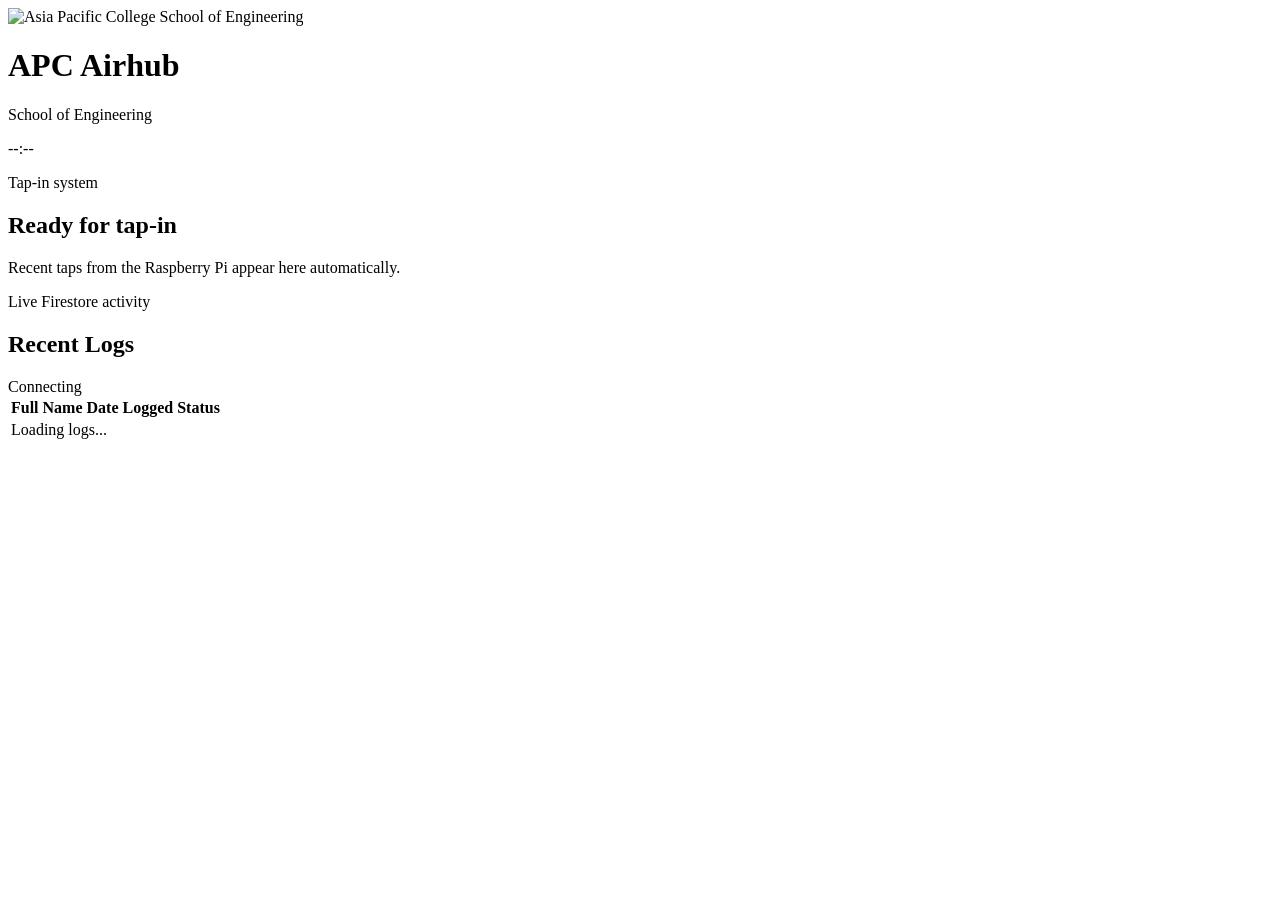
==== hosting/index.html @ a206d713 "Add Firestore-backed Firebase hosting" ====
<!DOCTYPE html>
<html lang="en">
<head>
    <meta charset="UTF-8">
    <meta name="viewport" content="width=device-width, initial-scale=1.0">
    <title>APC Airhub Tap-In</title>
    <link rel="stylesheet" href="/styles.css">
</head>
<body>
    <div class="cube-field" aria-hidden="true">
        <span></span><span></span><span></span><span></span><span></span><span></span>
    </div>

    <main class="tap-shell">
        <header class="tap-header">
            <img src="/assets/soe_airhub_logo.png" alt="Asia Pacific College School of Engineering">
            <h1>APC Airhub</h1>
            <p>School of Engineering</p>
            <time id="clock">--:--</time>
        </header>

        <section class="tap-stage" aria-live="polite">
            <p class="tap-kicker">Tap-in system</p>
            <h2 id="tapMessage">Ready for tap-in</h2>
            <p id="tapSubtext">Recent taps from the Raspberry Pi appear here automatically.</p>
        </section>

        <section class="logs-panel">
            <div class="logs-head">
                <div>
                    <p>Live Firestore activity</p>
                    <h2>Recent Logs</h2>
                </div>
                <span id="syncState" class="sync-pill">Connecting</span>
            </div>
            <div class="table-wrap">
                <table class="logs-table">
                    <thead>
                        <tr>
                            <th>Full Name</th>
                            <th>Date Logged</th>
                            <th>Status</th>
                        </tr>
                    </thead>
                    <tbody id="logsBody">
                        <tr><td colspan="3">Loading logs...</td></tr>
                    </tbody>
                </table>
            </div>
        </section>
    </main>

    <script src="/firebase-config.js"></script>
    <script type="module" src="/app.js"></script>
</body>
</html>
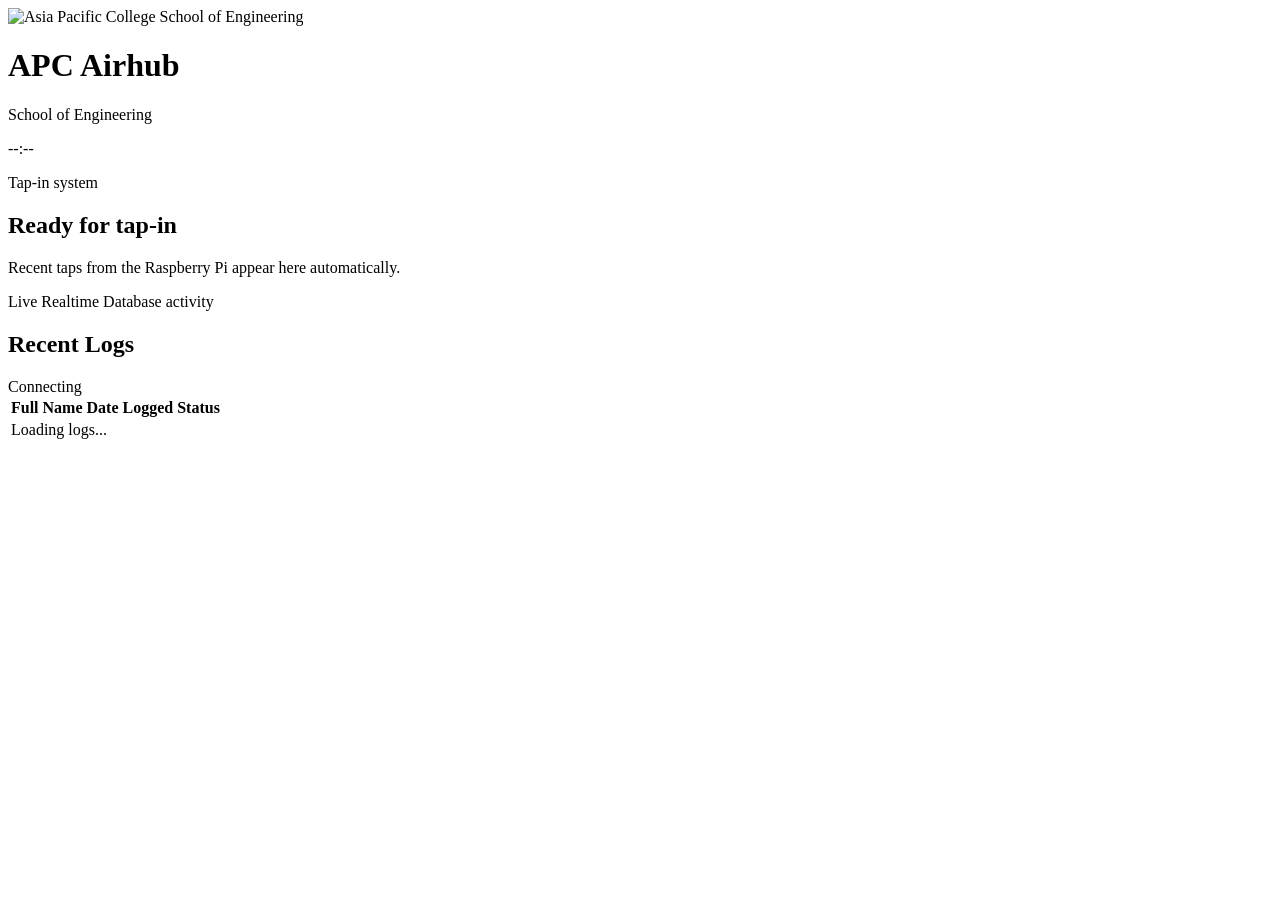
==== commit c1e55fb1: "Use Realtime Database secret only" ====
--- a/hosting/index.html
+++ b/hosting/index.html
@@ -28,7 +28,7 @@
         <section class="logs-panel">
             <div class="logs-head">
                 <div>
-                    <p>Live Firestore activity</p>
+                    <p>Live Realtime Database activity</p>
                     <h2>Recent Logs</h2>
                 </div>
                 <span id="syncState" class="sync-pill">Connecting</span>
@@ -53,4 +53,4 @@
     <script src="/firebase-config.js"></script>
     <script type="module" src="/app.js"></script>
 </body>
-</html>+</html>
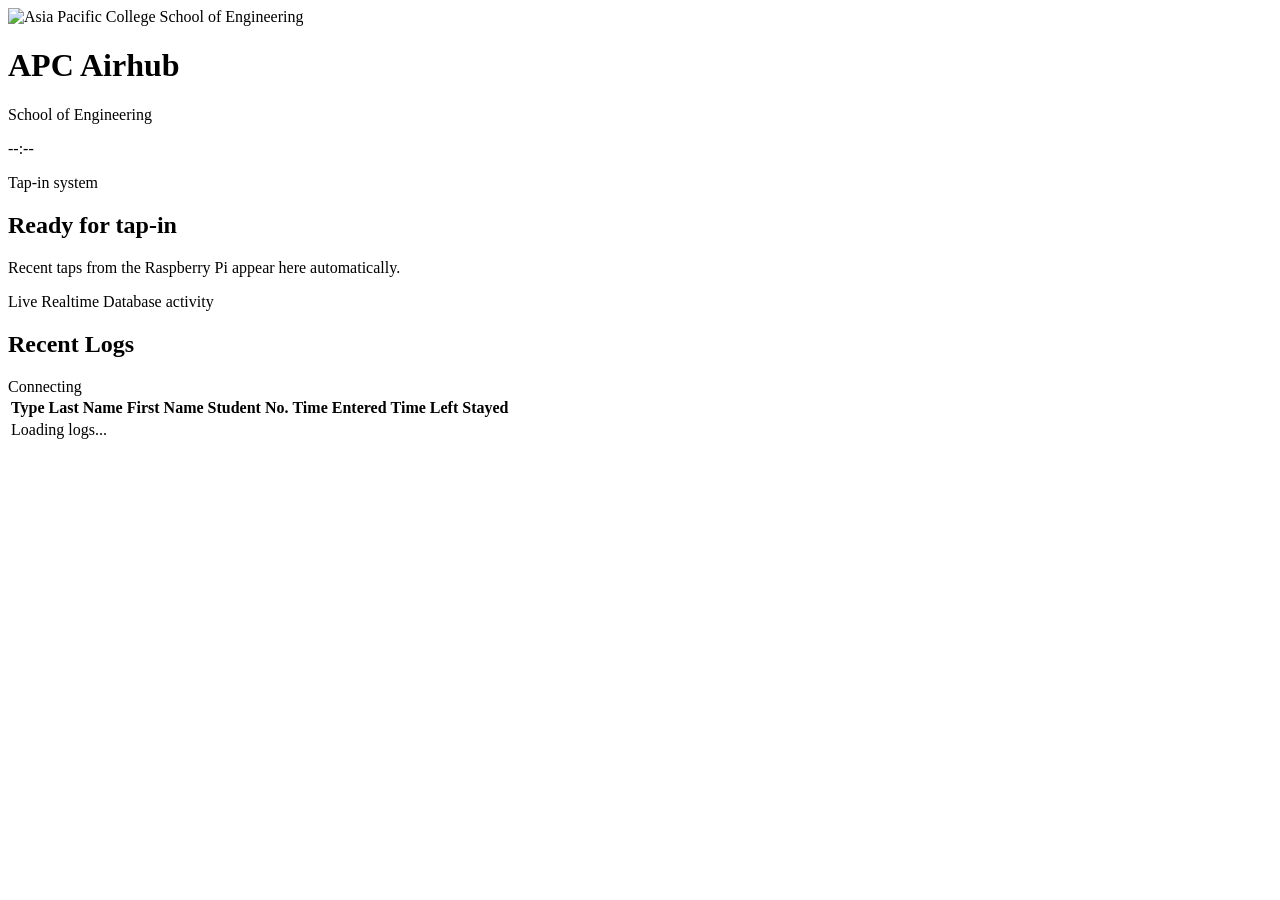
==== commit 68f49527: "Show attendance login logout details" ====
--- a/hosting/index.html
+++ b/hosting/index.html
@@ -37,13 +37,17 @@
                 <table class="logs-table">
                     <thead>
                         <tr>
-                            <th>Full Name</th>
-                            <th>Date Logged</th>
-                            <th>Status</th>
+                            <th>Type</th>
+                            <th>Last Name</th>
+                            <th>First Name</th>
+                            <th>Student No.</th>
+                            <th>Time Entered</th>
+                            <th>Time Left</th>
+                            <th>Stayed</th>
                         </tr>
                     </thead>
                     <tbody id="logsBody">
-                        <tr><td colspan="3">Loading logs...</td></tr>
+                        <tr><td colspan="7">Loading logs...</td></tr>
                     </tbody>
                 </table>
             </div>
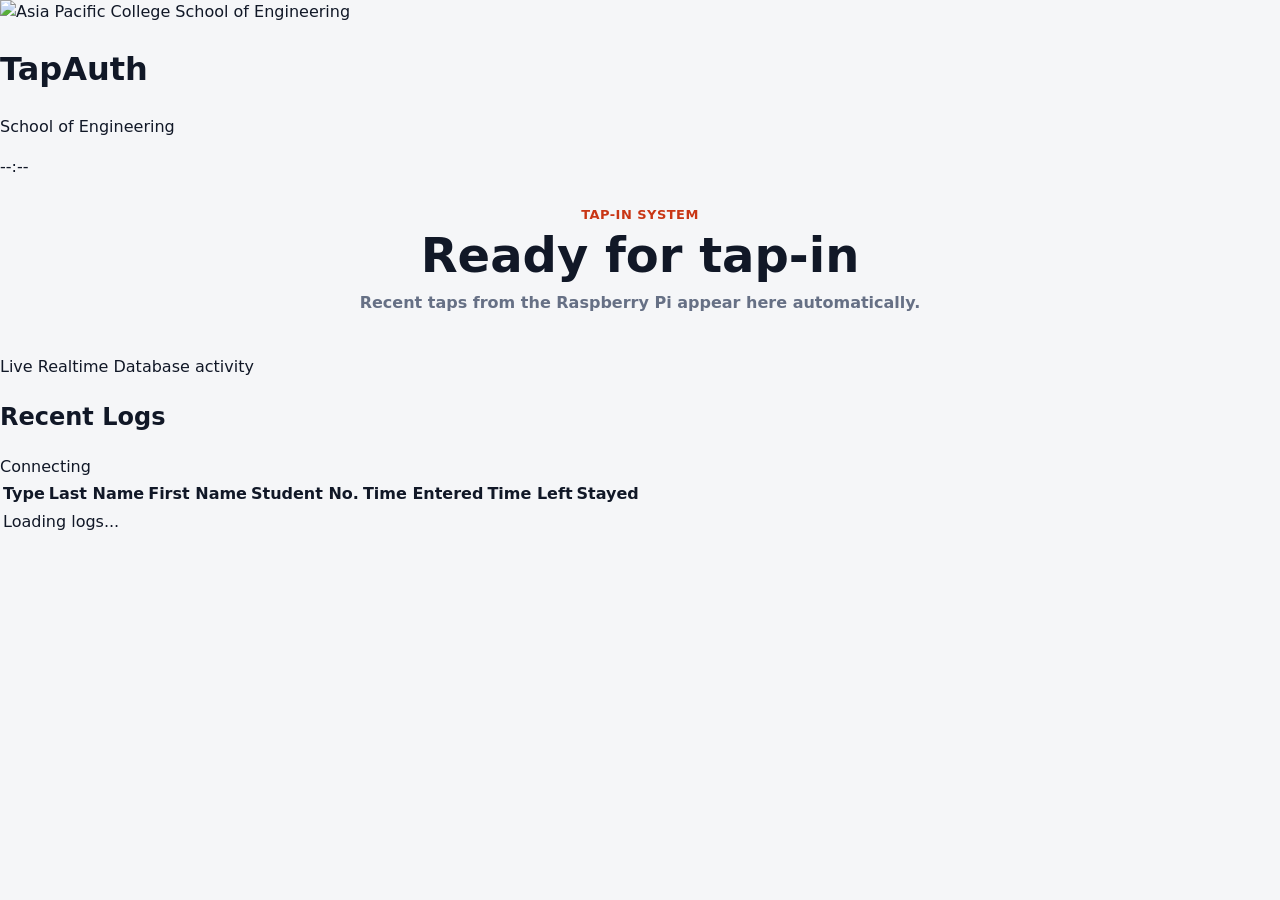
==== commit b457938b: "Release TapAuth NFC and reservation platform" ====
--- a/hosting/index.html
+++ b/hosting/index.html
@@ -3,18 +3,14 @@
 <head>
     <meta charset="UTF-8">
     <meta name="viewport" content="width=device-width, initial-scale=1.0">
-    <title>APC Airhub Tap-In</title>
+    <title>TapAuth Live Activity</title>
     <link rel="stylesheet" href="/styles.css">
 </head>
 <body>
-    <div class="cube-field" aria-hidden="true">
-        <span></span><span></span><span></span><span></span><span></span><span></span>
-    </div>
-
     <main class="tap-shell">
         <header class="tap-header">
             <img src="/assets/soe_airhub_logo.png" alt="Asia Pacific College School of Engineering">
-            <h1>APC Airhub</h1>
+            <h1>TapAuth</h1>
             <p>School of Engineering</p>
             <time id="clock">--:--</time>
         </header>
--- a/styles.css
+++ b/styles.css
@@ -0,0 +1,626 @@
+:root {
+  --accent: #f04a23;
+  --accent-dark: #c93615;
+  --ink: #111827;
+  --muted: #667085;
+  --line: #dfe3e8;
+  --surface: #ffffff;
+  --page: #f5f6f8;
+  --success: #087f5b;
+}
+
+* { box-sizing: border-box; }
+
+body {
+  margin: 0;
+  min-width: 300px;
+  min-height: 100vh;
+  background: var(--page);
+  color: var(--ink);
+  font-family: Inter, ui-sans-serif, system-ui, -apple-system, BlinkMacSystemFont, "Segoe UI", Arial, sans-serif;
+  line-height: 1.5;
+  -webkit-font-smoothing: antialiased;
+  text-rendering: optimizeLegibility;
+}
+
+button, input, select, textarea { font: inherit; }
+
+.airhub-shell {
+  width: min(1320px, calc(100% - 24px));
+  min-height: 100vh;
+  min-height: 100svh;
+  margin: 0 auto;
+  padding: 22px 0 40px;
+  display: flex;
+  flex-direction: column;
+}
+
+.airhub-header {
+  display: flex;
+  align-items: center;
+  justify-content: center;
+  gap: 16px;
+  min-height: 96px;
+}
+
+.soe-logo {
+  width: 92px;
+  height: 92px;
+  object-fit: contain;
+}
+
+.brand-block { text-align: left; }
+.brand-block h1 { margin: 0; font-size: clamp(25px, 4vw, 38px); line-height: 1.15; letter-spacing: -.02em; }
+.brand-block h1 span { color: var(--accent); }
+.brand-block h1 strong { color: var(--ink); font-weight: 750; }
+.brand-block time { display: block; margin-top: 6px; font-size: 18px; font-weight: 750; }
+
+.tap-stage {
+  min-height: 158px;
+  padding: 26px 12px 24px;
+  text-align: center;
+}
+
+.tap-kicker,
+.panel-head > p {
+  margin: 0 0 6px;
+  color: var(--accent-dark);
+  font-size: 13px;
+  font-weight: 800;
+  letter-spacing: .035em;
+  text-transform: uppercase;
+}
+
+.tap-stage h2 {
+  margin: 0;
+  font-size: clamp(32px, 5vw, 48px);
+  line-height: 1.08;
+}
+
+.tap-stage > p:not(.tap-kicker) { margin: 9px 0 0; color: var(--muted); font-weight: 650; }
+.tap-stage.verified h2 { color: var(--accent-dark); }
+.tap-stage.warning h2 { color: #b42318; }
+
+.side-tap-control {
+  position: fixed;
+  z-index: 10;
+  top: 48%;
+  right: 0;
+  min-width: 42px;
+  padding: 12px 9px;
+  border: 1px solid #efb5a7;
+  border-right: 0;
+  border-radius: 8px 0 0 8px;
+  background: #fff8f6;
+  color: var(--accent-dark);
+  font-size: 12px;
+  font-weight: 800;
+  writing-mode: vertical-rl;
+  cursor: pointer;
+}
+
+.side-tap-control:hover { background: #fff0eb; }
+.side-tap-control:disabled { opacity: .55; cursor: default; }
+
+.modal-backdrop {
+  position: fixed;
+  z-index: 100;
+  inset: 0;
+  display: grid;
+  place-items: center;
+  padding: 20px;
+  background: rgba(17, 24, 39, .58);
+  opacity: 1;
+  transition: opacity .24s ease;
+}
+
+.modal-backdrop.is-closing { opacity: 0; }
+
+.tap-dialog {
+  position: relative;
+  width: min(820px, 100%);
+  max-height: calc(100svh - 32px);
+  overflow-y: auto;
+  padding: 34px 36px 30px;
+  border: 1px solid var(--line);
+  border-radius: 10px;
+  background: var(--surface);
+  box-shadow: 0 20px 60px rgba(17, 24, 39, .22);
+}
+
+.dialog-close {
+  position: absolute;
+  top: 10px;
+  right: 12px;
+  width: 36px;
+  height: 36px;
+  border: 0;
+  border-radius: 6px;
+  background: transparent;
+  color: var(--muted);
+  font-size: 26px;
+  line-height: 1;
+  cursor: pointer;
+}
+
+.dialog-close:hover { background: #f2f4f7; color: var(--ink); }
+.dialog-step { text-align: center; }
+.dialog-step h2 { margin: 0; font-size: 32px; line-height: 1.15; }
+.dialog-step > p:not(.dialog-kicker) { margin: 8px 0 0; color: var(--muted); }
+.dialog-kicker { margin: 0 0 7px; color: var(--accent-dark); font-size: 13px; font-weight: 800; text-transform: uppercase; }
+.dialog-question { font-size: 15px; }
+
+.dialog-step .identity-line {
+  margin-top: 16px;
+  padding: 13px 16px;
+  border: 1px solid var(--line);
+  border-radius: 8px;
+  background: #f8f9fb;
+  color: var(--ink);
+  font-size: 16px;
+  font-weight: 750;
+  text-align: center;
+}
+
+.dialog-step .countdown {
+  display: flex;
+  align-items: baseline;
+  justify-content: center;
+  flex-wrap: nowrap;
+  gap: 5px;
+  margin-top: 10px;
+  color: var(--muted);
+  font-size: 11px;
+  font-weight: 700;
+  line-height: 1.2;
+  white-space: nowrap;
+}
+
+.countdown strong {
+  min-width: 16px;
+  color: var(--accent-dark);
+  font-size: 14px;
+  line-height: 1;
+}
+.dialog-actions { display: grid; grid-template-columns: 1fr 1fr; gap: 12px; margin-top: 20px; }
+
+.choice-button {
+  min-height: 132px;
+  padding: 20px;
+  border: 1px solid #d4d9e0;
+  border-radius: 8px;
+  background: #fff;
+  color: var(--ink);
+  font-size: 19px;
+  font-weight: 800;
+  text-align: center;
+  cursor: pointer;
+}
+
+.choice-button strong,
+.choice-button span { display: block; }
+.choice-button strong { font-size: 21px; }
+.choice-button span { margin-top: 8px; color: var(--muted); font-size: 13px; font-weight: 650; line-height: 1.4; }
+.choice-button.primary-choice span { color: rgba(255, 255, 255, .88); }
+
+.choice-button:hover { border-color: #efb5a7; background: #fff7f4; color: var(--accent-dark); }
+.choice-button.primary-choice { border-color: var(--accent); background: var(--accent); color: #fff; }
+.choice-button.primary-choice:hover { background: var(--accent-dark); }
+.choice-button:disabled { opacity: .55; cursor: wait; }
+.attendance-choice {
+  border-width: 3px;
+  box-shadow: 0 0 0 4px rgba(240, 74, 35, .16);
+}
+.attendance-choice strong { font-size: 28px; }
+.attendance-choice.is-checkout {
+  border-color: #a62919;
+  background: #b42318;
+  box-shadow: 0 0 0 4px rgba(180, 35, 24, .17);
+}
+.attendance-choice.is-checkout:hover { background: #8f1c13; }
+.service-choice {
+  display: grid;
+  grid-template-columns: 86px 1fr;
+  align-items: center;
+  gap: 16px;
+  min-height: 118px;
+  text-align: left;
+}
+.service-choice img { width: 86px; height: 86px; object-fit: contain; }
+.unregistered-block { margin-top: 24px; }
+.unregistered-block .choice-button { width: 100%; }
+.text-button { margin-top: 18px; padding: 6px 10px; border: 0; background: transparent; color: var(--accent-dark); font-weight: 750; cursor: pointer; }
+.result-step .primary-action { width: 100%; margin-top: 22px; }
+body.modal-open { overflow: hidden; }
+
+.registration-code-form { display: grid; gap: 10px; margin-top: 24px; text-align: left; }
+.registration-code-form label { color: var(--muted); font-size: 13px; font-weight: 750; }
+.registration-code-form .primary-action { width: 100%; margin-top: 2px; }
+.student-registration-form { margin: 18px auto 0; max-width: 620px; }
+.registration-name-grid { display: grid; gap: 14px; grid-template-columns: 1fr 1fr; }
+.student-registration-form input { min-height: 48px; }
+
+@media (max-width: 620px) {
+  .registration-name-grid { grid-template-columns: 1fr; }
+}
+.code-message { min-height: 20px; margin: 0; color: #b42318; font-size: 12px; }
+
+.dashboard-grid {
+  display: grid;
+  grid-template-columns: minmax(0, .95fr) minmax(0, 1.05fr);
+  gap: 16px;
+  align-items: stretch;
+  flex: 1;
+}
+
+.panel {
+  padding: 20px 22px;
+  border: 1px solid var(--line);
+  border-radius: 8px;
+  background: var(--surface);
+}
+
+.form-panel {
+  position: fixed;
+  z-index: 90;
+  inset: 0;
+  overflow: hidden;
+  display: grid;
+  place-items: center;
+  padding: 32px 20px;
+  background: rgba(15, 23, 42, .56);
+}
+
+.form-modal-shell {
+  width: min(820px, 100%);
+  max-height: min(640px, calc(100svh - 56px));
+  overflow-y: auto;
+  scrollbar-gutter: stable;
+  margin: 0 auto;
+  padding: 26px 30px 24px;
+  border: 1px solid rgba(228, 231, 236, .95);
+  border-radius: 20px;
+  background: var(--surface);
+  box-shadow: 0 24px 70px rgba(15, 23, 42, .26);
+}
+
+.form-modal-bar {
+  position: static;
+  z-index: 2;
+  display: flex;
+  align-items: center;
+  justify-content: space-between;
+  gap: 12px;
+  margin: 0 0 22px;
+  padding: 0;
+  border: 0;
+  border-radius: 0;
+  background: transparent;
+}
+
+.form-modal-bar p {
+  margin: 0;
+  padding: 0;
+  border-radius: 0;
+  background: transparent;
+  color: #475467;
+  font-size: 12px;
+  font-weight: 600;
+  white-space: nowrap;
+}
+.form-modal-bar strong { color: var(--accent-dark); font-size: 14px; }
+.form-error { color: #b42318; font-size: 13px; font-weight: 700; margin: 0 0 8px; min-height: 18px; }
+body.form-modal-open { overflow: hidden; }
+.panel-head { margin-bottom: 14px; }
+.panel-head h2 { margin: 0; font-size: 23px; }
+
+.table-wrap { overflow-x: auto; }
+.data-table { width: 100%; border-collapse: collapse; }
+.data-table th,
+.data-table td { padding: 12px 9px; border-bottom: 1px solid var(--line); text-align: left; white-space: nowrap; }
+.data-table th { color: var(--muted); font-size: 11px; text-transform: uppercase; }
+.data-table td { font-size: 13px; }
+.data-table .empty-row td { height: 92px; color: var(--muted); text-align: center; white-space: normal; }
+
+.event-pill,
+.status-pill { display: inline-block; padding: 5px 9px; border-radius: 999px; font-size: 11px; font-weight: 850; text-transform: uppercase; }
+.event-pill.login,
+.status-pill.approved { background: #eaf8f2; color: var(--success); }
+.event-pill.logout { background: #eef1f5; color: #475467; }
+.status-pill.pending { background: #fff0eb; color: var(--accent-dark); }
+
+.reservation-form { display: grid; gap: 20px; padding: 0; }
+.compact-form { gap: 20px; }
+.compact-form .panel-head { margin-bottom: 0; }
+.compact-form .panel-head {
+  display: grid;
+  gap: 10px;
+  padding-bottom: 18px;
+  border-bottom: 1px solid #eef0f3;
+}
+.compact-form .panel-head > p {
+  margin: 0;
+  color: var(--accent-dark);
+  font-size: 11px;
+  font-weight: 800;
+  letter-spacing: .05em;
+}
+.compact-form .panel-head h2 { font-size: 27px; letter-spacing: -.015em; font-weight: 780; }
+.compact-form fieldset { padding-top: 2px; }
+.compact-form legend { margin-bottom: 14px; color: #101828; font-size: 14px; }
+.compact-form .form-grid { column-gap: 18px; row-gap: 16px; }
+.step-bars {
+  display: grid;
+  grid-template-columns: repeat(3, 1fr);
+  gap: 10px;
+  margin: 2px 0 4px;
+}
+
+.step-bars span {
+  min-height: 28px;
+  display: block;
+  border-top: 4px solid #eaecf0;
+  padding-top: 8px;
+  border-radius: 0;
+  background: transparent;
+  color: #667085;
+  font-size: 11px;
+  font-weight: 800;
+  text-align: left;
+}
+
+.step-bars span.active {
+  border-color: var(--accent);
+  color: var(--accent-dark);
+}
+
+.step-bars span.done {
+  border-color: #f7a088;
+  color: var(--accent-dark);
+}
+
+.form-step { min-height: 164px; }
+
+.step-actions {
+  display: grid;
+  grid-template-columns: 150px 1fr;
+  gap: 10px;
+  align-items: center;
+}
+
+.step-actions .primary-action { grid-column: 2; }
+.step-actions .secondary-action + .primary-action { grid-column: auto; }
+.step-actions .secondary-action[hidden] + .primary-action { grid-column: 1 / -1; }
+
+.review-card {
+  display: grid;
+  gap: 0;
+  margin-bottom: 14px;
+  padding: 0;
+  border: 0;
+  border-radius: 0;
+  background: transparent;
+}
+
+.review-card p {
+  display: grid;
+  grid-template-columns: 95px minmax(0, 1fr);
+  gap: 12px;
+  margin: 0;
+  padding: 9px 0;
+  border-bottom: 1px solid #eef0f3;
+  color: #475467;
+  font-size: 12px;
+}
+
+.review-card strong {
+  min-width: 0;
+  overflow: hidden;
+  color: var(--ink);
+  font-weight: 750;
+  text-overflow: ellipsis;
+  white-space: nowrap;
+}
+
+.form-identity {
+  margin: 0;
+  padding: 0 0 14px;
+  border: 0;
+  border-bottom: 1px solid #eef0f3;
+  border-radius: 0;
+  background: transparent;
+  color: #475467;
+  font-size: 12px;
+  font-weight: 700;
+}
+fieldset { min-width: 0; margin: 0; padding: 0; border: 0; }
+legend { margin-bottom: 12px; font-size: 14px; font-weight: 800; }
+.form-grid { display: grid; grid-template-columns: repeat(2, minmax(0, 1fr)); gap: 14px; }
+.wide { grid-column: 1 / -1; }
+label > span { display: block; margin-bottom: 6px; color: #667085; font-size: 12px; font-weight: 680; }
+label small { font-weight: 400; }
+
+input, select, textarea {
+  width: 100%;
+  border: 1px solid #cfd4dc;
+  border-radius: 7px;
+  background: #fff;
+  color: var(--ink);
+}
+input, select { min-height: 44px; padding: 10px 12px; }
+textarea { padding: 10px 12px; resize: vertical; }
+input[readonly] { background: #f7f8fa; }
+input:focus, select:focus, textarea:focus { border-color: var(--accent); box-shadow: 0 0 0 3px rgba(240, 74, 35, .14); outline: none; }
+.file-input > small { display: block; margin-top: 5px; color: var(--muted); font-size: 11px; }
+
+.confirmation { display: grid; grid-template-columns: auto 1fr; gap: 8px; color: #475467; font-size: 11px; line-height: 1.35; }
+.confirmation input { width: 17px; min-height: 17px; margin: 2px 0 0; accent-color: var(--accent); }
+.notice {
+  margin: 0;
+  padding: 0 0 0 10px;
+  border-left: 2px solid var(--accent);
+  background: transparent;
+  color: var(--muted);
+  font-size: 11px;
+}
+
+.form-panel .compact-form :is(input:not([type="checkbox"]):not([type="file"]), select, textarea) {
+  min-height: 46px;
+  padding: 10px 2px;
+  border: 0;
+  border-bottom: 1px solid #cfd4dc;
+  border-radius: 0;
+  background-color: transparent;
+  box-shadow: none;
+}
+.form-panel .compact-form textarea { min-height: 78px; }
+.form-panel .compact-form :is(input:not([type="checkbox"]):not([type="file"]), select, textarea):focus {
+  border-color: var(--accent);
+  background-color: #fff;
+  box-shadow: none;
+}
+.form-panel .compact-form input[type="file"] {
+  min-height: 46px;
+  padding: 7px 0;
+  border: 0;
+  border-bottom: 1px solid #cfd4dc;
+  border-radius: 0;
+  background: transparent;
+  color: #344054;
+  font-size: 12px;
+}
+.form-panel .compact-form input[type="file"]::file-selector-button {
+  margin-right: 10px;
+  padding: 7px 11px;
+  border: 0;
+  border-radius: 7px;
+  background: #fff0eb;
+  color: var(--accent-dark);
+  font-weight: 700;
+  cursor: pointer;
+}
+.form-panel .compact-form label > span { margin-bottom: 6px; font-size: 12px; }
+.form-panel .compact-form label > small { display: block; margin-top: 5px; color: var(--muted); font-size: 10px; }
+
+.primary-action,
+.secondary-action {
+  border: 0;
+  border-radius: 7px;
+  cursor: pointer;
+  font-weight: 750;
+}
+.primary-action { min-height: 44px; padding: 10px 16px; background: var(--accent); color: white; }
+.primary-action:hover { background: var(--accent-dark); }
+.secondary-action { padding: 10px 13px; background: #fff3ef; color: var(--accent-dark); }
+.primary-action:focus-visible,
+.secondary-action:focus-visible,
+.choice-button:focus-visible,
+.dialog-close:focus-visible,
+.text-button:focus-visible,
+.side-tap-control:focus-visible { outline: 3px solid rgba(240, 74, 35, .22); outline-offset: 2px; }
+
+.success-message { padding: 18px; border: 1px solid #b7e4cc; border-radius: 7px; background: #eefdf6; color: var(--success); }
+.success-message p { margin: 4px 0 13px; }
+
+[hidden] { display: none !important; }
+
+@media (max-width: 850px) {
+  .dashboard-grid { grid-template-columns: 1fr; }
+}
+
+@media (min-width: 851px) and (max-height: 760px) {
+  .airhub-shell {
+    width: calc(100% - 24px);
+    padding: 10px 0;
+  }
+
+  .airhub-header {
+    min-height: 70px;
+    gap: 13px;
+  }
+
+  .soe-logo {
+    width: 68px;
+    height: 68px;
+  }
+
+  .brand-block h1 { font-size: 32px; }
+  .brand-block time { margin-top: 2px; font-size: 16px; }
+
+  .tap-stage {
+    min-height: 112px;
+    padding: 14px 10px 16px;
+  }
+
+  .tap-stage h2 { font-size: 40px; }
+  .tap-stage > p:not(.tap-kicker) { margin-top: 5px; }
+
+  .dashboard-grid { gap: 12px; }
+  .panel { padding: 16px 18px; }
+  .panel-head { margin-bottom: 10px; }
+  .panel-head h2 { font-size: 21px; }
+  .data-table th,
+  .data-table td { padding: 9px 8px; }
+
+  .tap-dialog {
+    width: min(760px, 100%);
+    padding: 28px 34px 24px;
+  }
+
+  .dialog-step h2 { font-size: 30px; }
+  .dialog-step .identity-line { margin-top: 12px; padding: 10px 14px; }
+  .dialog-actions { margin-top: 16px; }
+  .choice-button { min-height: 116px; padding: 16px; }
+  .attendance-choice strong { font-size: 25px; }
+  .service-choice { grid-template-columns: 74px 1fr; min-height: 102px; }
+  .service-choice img { width: 74px; height: 74px; }
+
+  .form-modal-shell {
+    width: min(800px, 100%);
+    max-height: min(630px, calc(100svh - 50px));
+    padding: 20px 22px 18px;
+  }
+
+  .form-modal-bar {
+    top: 0;
+    margin: 0 0 16px;
+    padding: 0;
+  }
+
+  .compact-form .panel-head { gap: 8px; padding-bottom: 14px; }
+  .compact-form .panel-head h2 { font-size: 25px; }
+  .reservation-form { padding: 0; gap: 15px; }
+  .compact-form legend { margin-bottom: 11px; }
+  .compact-form .form-grid { row-gap: 12px; }
+  .form-step { min-height: 150px; }
+  .step-bars span { min-height: 30px; }
+  .form-panel .compact-form :is(input:not([type="checkbox"]):not([type="file"]), select, textarea),
+  .form-panel .compact-form input[type="file"] {
+    min-height: 42px;
+  }
+  .form-panel .compact-form textarea { min-height: 64px; }
+  .primary-action { min-height: 42px; }
+}
+
+@media (max-width: 620px) {
+  .airhub-shell { width: min(100% - 20px, 1180px); padding-top: 12px; }
+  .airhub-header { align-items: center; gap: 10px; }
+  .soe-logo { width: 68px; height: 68px; }
+  .brand-block h1 { font-size: 23px; }
+  .brand-block time { font-size: 15px; }
+  .tap-stage { min-height: 140px; padding: 22px 6px; }
+  .panel { padding: 17px 14px; }
+  .form-grid,
+  .dialog-actions { grid-template-columns: 1fr; }
+  .wide { grid-column: auto; }
+  .side-tap-control { top: auto; bottom: 18px; writing-mode: horizontal-tb; border-right: 1px solid #efb5a7; border-radius: 7px 0 0 7px; }
+  .tap-dialog { padding: 26px 18px 20px; }
+  .choice-button { min-height: 96px; }
+  .service-choice { grid-template-columns: 76px 1fr; min-height: 112px; gap: 12px; }
+  .service-choice img { width: 76px; height: 76px; }
+  .dialog-step h2 { font-size: 28px; }
+  .form-panel { padding: 10px; }
+  .form-modal-shell { padding: 16px; max-height: calc(100svh - 20px); }
+  .form-modal-bar { top: 0; margin: 0 0 14px; padding: 0; }
+  .reservation-form { padding: 0; }
+}
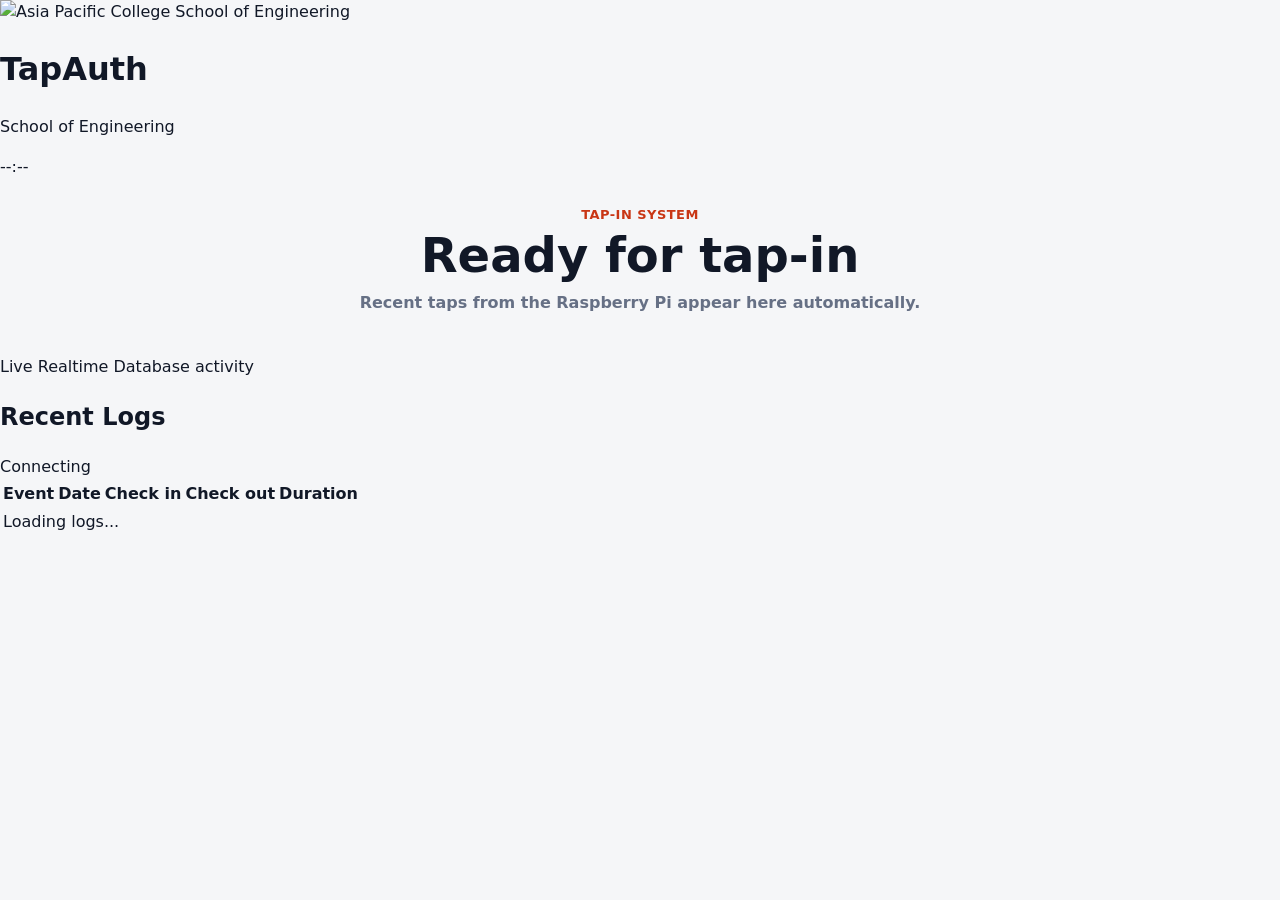
==== commit 5b346f5a: "Harden and polish public TapAuth release" ====
--- a/hosting/index.html
+++ b/hosting/index.html
@@ -33,17 +33,15 @@
                 <table class="logs-table">
                     <thead>
                         <tr>
-                            <th>Type</th>
-                            <th>Last Name</th>
-                            <th>First Name</th>
-                            <th>Student No.</th>
-                            <th>Time Entered</th>
-                            <th>Time Left</th>
-                            <th>Stayed</th>
+                            <th>Event</th>
+                            <th>Date</th>
+                            <th>Check in</th>
+                            <th>Check out</th>
+                            <th>Duration</th>
                         </tr>
                     </thead>
                     <tbody id="logsBody">
-                        <tr><td colspan="7">Loading logs...</td></tr>
+                        <tr><td colspan="5">Loading logs...</td></tr>
                     </tbody>
                 </table>
             </div>
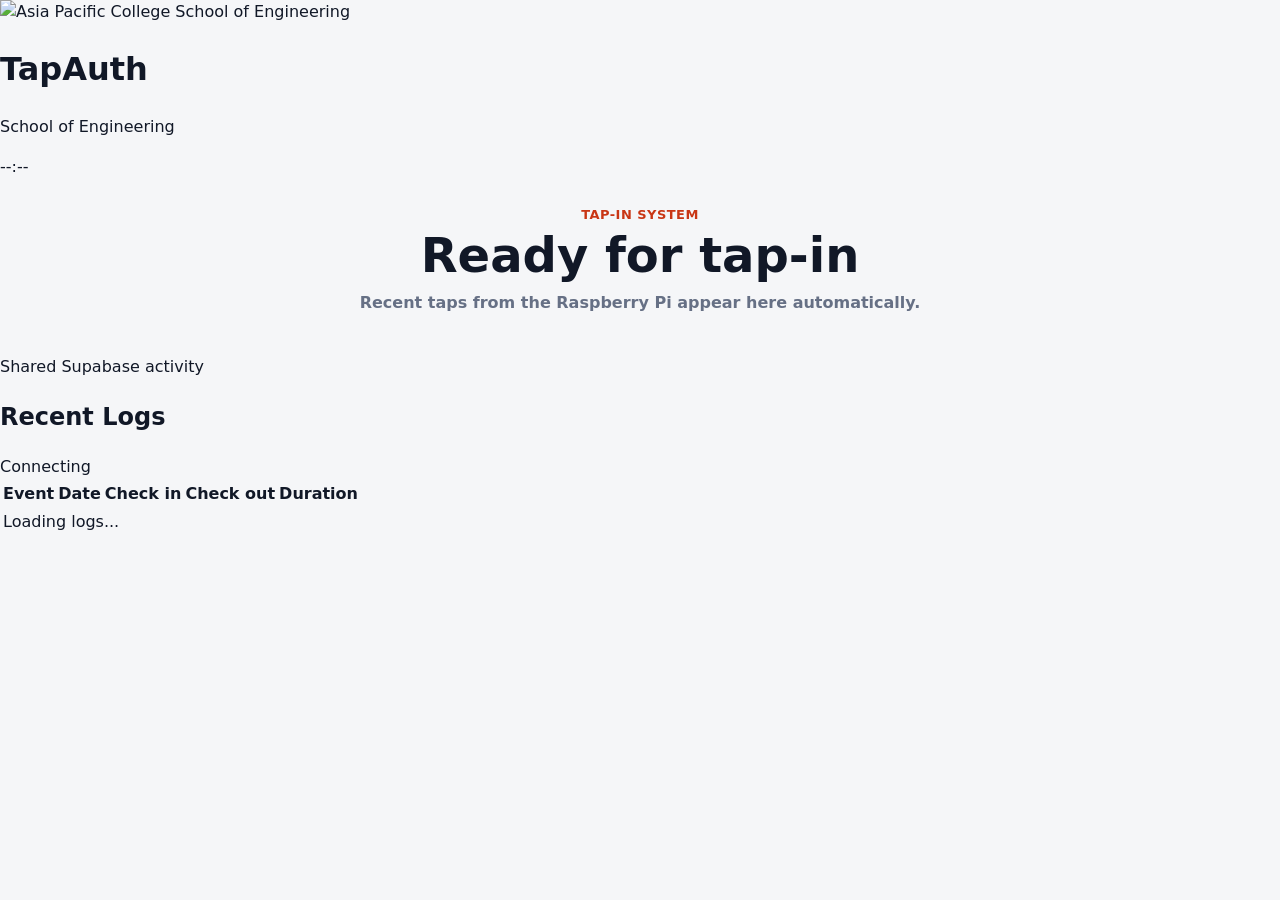
==== commit 41d12150: "Add reusable multi-target TapAuth sync" ====
--- a/hosting/index.html
+++ b/hosting/index.html
@@ -24,7 +24,7 @@
         <section class="logs-panel">
             <div class="logs-head">
                 <div>
-                    <p>Live Realtime Database activity</p>
+                    <p>Shared Supabase activity</p>
                     <h2>Recent Logs</h2>
                 </div>
                 <span id="syncState" class="sync-pill">Connecting</span>
@@ -48,7 +48,7 @@
         </section>
     </main>
 
-    <script src="/firebase-config.js"></script>
+    <script src="/runtime-config.js"></script>
     <script type="module" src="/app.js"></script>
 </body>
 </html>
--- a/styles.css
+++ b/styles.css
@@ -315,6 +315,44 @@
 .panel-head h2 { margin: 0; font-size: 23px; }
 
 .table-wrap { overflow-x: auto; }
+.logs-panel {
+  min-height: 0;
+  display: flex;
+  flex-direction: column;
+}
+.logs-panel .table-wrap {
+  min-height: 0;
+  scrollbar-gutter: stable;
+}
+.logs-panel.is-expanded .table-wrap {
+  max-height: clamp(220px, calc(100svh - 360px), 620px);
+  overflow-y: auto;
+}
+.logs-panel.is-expanded .data-table thead {
+  position: sticky;
+  z-index: 1;
+  top: 0;
+  background: var(--surface);
+}
+.table-more {
+  align-self: flex-start;
+  margin-top: 12px;
+  padding: 5px 0;
+  border: 0;
+  background: transparent;
+  color: var(--accent-dark);
+  font-size: 12px;
+  font-weight: 800;
+  cursor: pointer;
+}
+.table-more small {
+  margin-left: 5px;
+  color: var(--muted);
+  font-size: 11px;
+  font-weight: 700;
+}
+.table-more:hover { color: var(--ink); }
+.table-more:focus-visible { outline: 3px solid rgba(240, 74, 35, .22); outline-offset: 3px; }
 .data-table { width: 100%; border-collapse: collapse; }
 .data-table th,
 .data-table td { padding: 12px 9px; border-bottom: 1px solid var(--line); text-align: left; white-space: nowrap; }
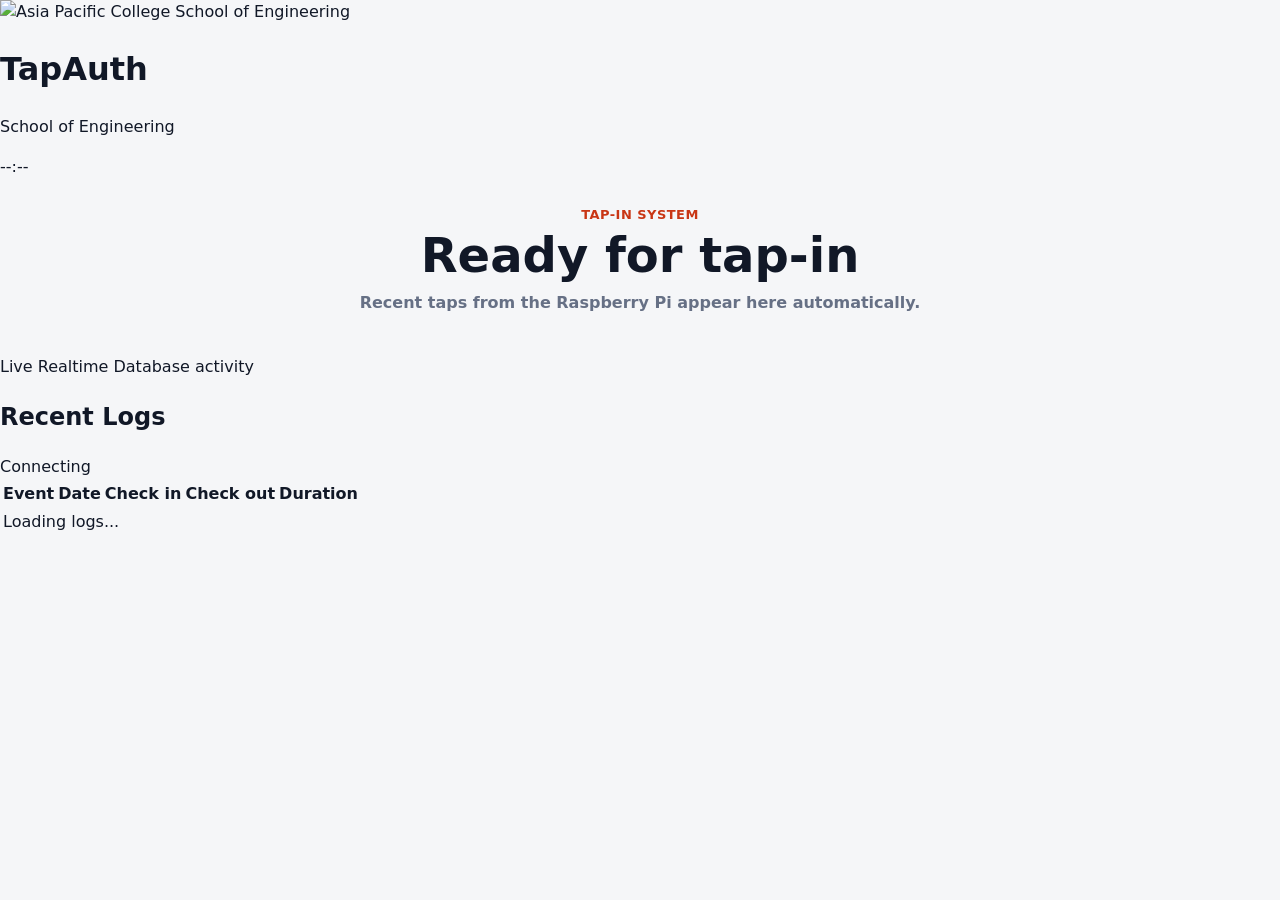
==== commit 8f82fc10: "Restore TapAuth after unintended publication" ====
--- a/hosting/index.html
+++ b/hosting/index.html
@@ -24,7 +24,7 @@
         <section class="logs-panel">
             <div class="logs-head">
                 <div>
-                    <p>Shared Supabase activity</p>
+                    <p>Live Realtime Database activity</p>
                     <h2>Recent Logs</h2>
                 </div>
                 <span id="syncState" class="sync-pill">Connecting</span>
@@ -48,7 +48,7 @@
         </section>
     </main>
 
-    <script src="/runtime-config.js"></script>
+    <script src="/firebase-config.js"></script>
     <script type="module" src="/app.js"></script>
 </body>
 </html>
